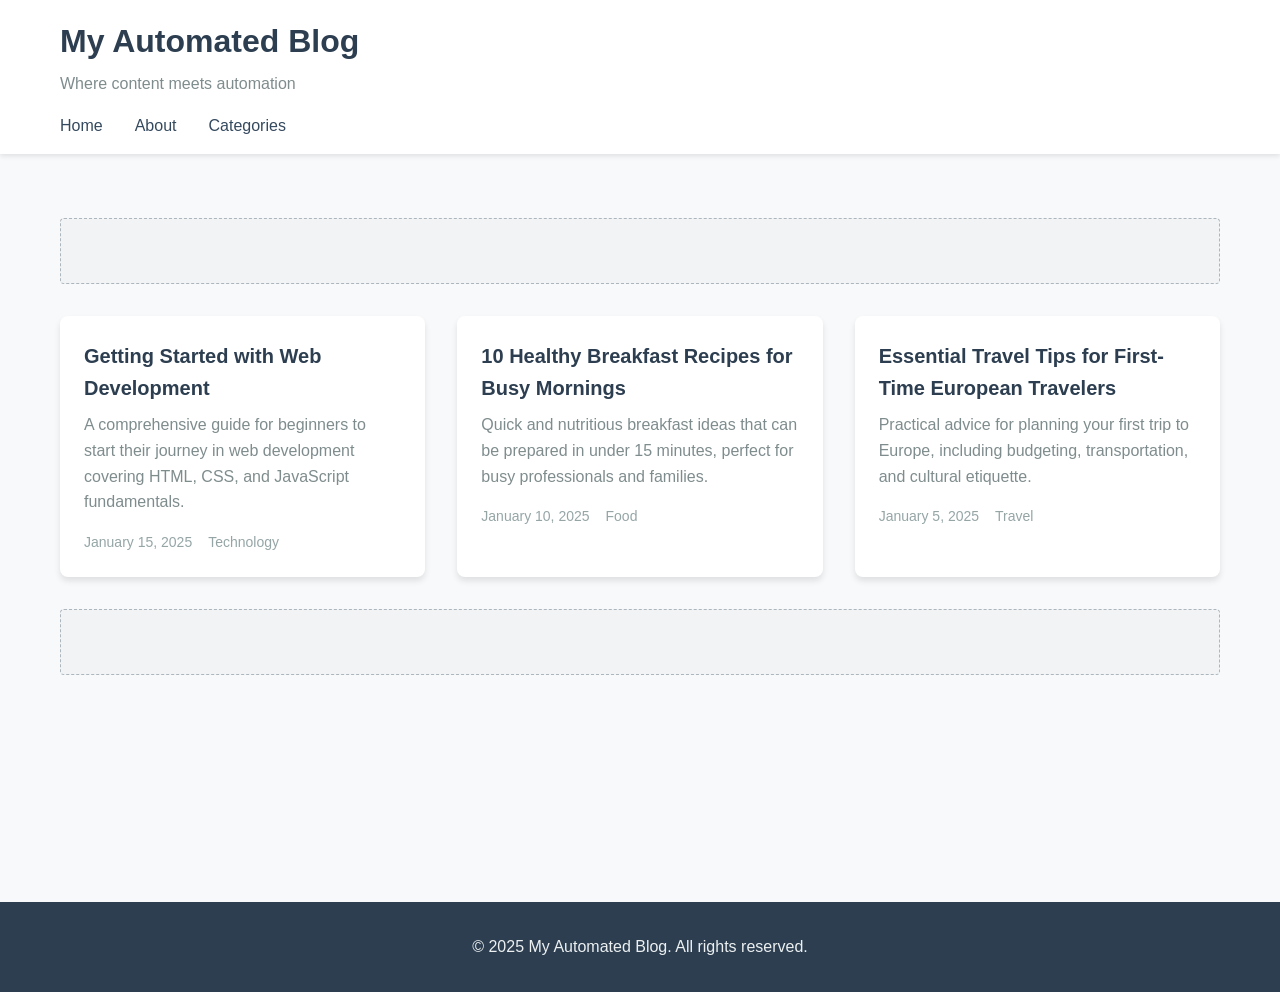
==== index.html @ 3c10f1da "**Automated Blog Theme with JSON-Driven Content and AI-Ready Structure** - Added `index.html` with d" ====
<!DOCTYPE html>
<html lang="en">
<head>
    <meta charset="UTF-8">
    <meta name="viewport" content="width=device-width, initial-scale=1.0">
    <title>My Automated Blog</title>
    <meta name="description" content="A static blog powered by JSON content">
    <link rel="stylesheet" href="theme.css">
</head>
<body>
    <header class="site-header">
        <div class="container">
            <h1 class="site-title">My Automated Blog</h1>
            <p class="site-tagline">Where content meets automation</p>
            <nav class="nav">
                <ul>
                    <li><a href="index.html">Home</a></li>
                    <li><a href="#">About</a></li>
                    <li><a href="#">Categories</a></li>
                </ul>
            </nav>
        </div>
    </header>

    <main class="main-content">
        <div class="container">
            <div id="adsense-top" class="adsense-placeholder">
                <!-- AdSense Top Placeholder -->
            </div>
            
            <section class="posts-grid" id="posts-container">
                <!-- Posts will be rendered here by JavaScript -->
            </section>
            
            <div id="adsense-bottom" class="adsense-placeholder">
                <!-- AdSense Bottom Placeholder -->
            </div>
        </div>
    </main>

    <footer class="site-footer">
        <div class="container">
            <p>&copy; 2025 My Automated Blog. All rights reserved.</p>
        </div>
    </footer>

    <script src="js/render.js"></script>
</body>
</html>
---- theme.css ----
/* Reset and base styles */
* {
    margin: 0;
    padding: 0;
    box-sizing: border-box;
}

body {
    font-family: 'Segoe UI', Tahoma, Geneva, Verdana, sans-serif;
    line-height: 1.6;
    color: #333;
    background-color: #f8f9fa;
}

.container {
    max-width: 1200px;
    margin: 0 auto;
    padding: 0 20px;
}

/* Header styles */
.site-header {
    background-color: #fff;
    box-shadow: 0 2px 5px rgba(0,0,0,0.1);
    padding: 1rem 0;
    position: sticky;
    top: 0;
    z-index: 100;
}

.site-title {
    font-size: 2rem;
    color: #2c3e50;
    margin-bottom: 0.25rem;
}

.site-tagline {
    color: #7f8c8d;
    margin-bottom: 1rem;
}

.nav ul {
    display: flex;
    list-style: none;
    gap: 2rem;
}

.nav a {
    text-decoration: none;
    color: #34495e;
    font-weight: 500;
    transition: color 0.3s;
}

.nav a:hover {
    color: #3498db;
}

/* Main content */
.main-content {
    padding: 2rem 0;
    min-height: calc(100vh - 200px);
}

/* Posts grid */
.posts-grid {
    display: grid;
    grid-template-columns: repeat(auto-fill, minmax(300px, 1fr));
    gap: 2rem;
    margin: 2rem 0;
}

.post-card {
    background: #fff;
    border-radius: 8px;
    box-shadow: 0 4px 6px rgba(0,0,0,0.1);
    overflow: hidden;
    transition: transform 0.3s, box-shadow 0.3s;
}

.post-card:hover {
    transform: translateY(-5px);
    box-shadow: 0 8px 15px rgba(0,0,0,0.15);
}

.post-card-image {
    width: 100%;
    height: 200px;
    object-fit: cover;
    display: block;
}

.post-card-content {
    padding: 1.5rem;
}

.post-card-title {
    font-size: 1.25rem;
    margin-bottom: 0.5rem;
    color: #2c3e50;
}

.post-card-title a {
    text-decoration: none;
    color: inherit;
}

.post-card-title a:hover {
    color: #3498db;
}

.post-card-excerpt {
    color: #7f8c8d;
    margin-bottom: 1rem;
}

.post-card-meta {
    display: flex;
    gap: 1rem;
    font-size: 0.875rem;
    color: #95a5a6;
}

/* Single post styles */
.post {
    background: #fff;
    border-radius: 8px;
    box-shadow: 0 4px 6px rgba(0,0,0,0.1);
    padding: 2rem;
    max-width: 800px;
    margin: 0 auto;
}

.post-header {
    margin-bottom: 2rem;
    padding-bottom: 1rem;
    border-bottom: 1px solid #ecf0f1;
}

.post-header h1 {
    font-size: 2.5rem;
    margin-bottom: 1rem;
    color: #2c3e50;
}

.post-meta {
    display: flex;
    gap: 1.5rem;
    color: #7f8c8d;
    font-size: 0.9rem;
}

.post-image {
    margin: 1.5rem 0;
    text-align: center;
}

.post-image img {
    max-width: 100%;
    height: auto;
    border-radius: 8px;
    box-shadow: 0 4px 6px rgba(0,0,0,0.1);
}

.post-content {
    margin: 2rem 0;
    line-height: 1.8;
}

.post-content p {
    margin-bottom: 1rem;
}

.post-content h2 {
    margin: 2rem 0 1rem 0;
    color: #2c3e50;
    font-size: 1.75rem;
}

.post-content h3 {
    margin: 1.5rem 0 0.5rem 0;
    color: #34495e;
    font-size: 1.5rem;
}

.post-content ul, .post-content ol {
    margin: 1rem 0 1rem 2rem;
}

.post-content li {
    margin-bottom: 0.5rem;
}

.post-tags {
    margin: 2rem 0;
    padding: 1rem 0;
    border-top: 1px solid #ecf0f1;
    border-bottom: 1px solid #ecf0f1;
}

.post-tags span {
    display: inline-block;
    background: #e0e7ff;
    color: #4f46e5;
    padding: 0.25rem 0.75rem;
    border-radius: 20px;
    margin: 0.25rem;
    font-size: 0.875rem;
}

.related-posts {
    margin: 3rem 0;
}

.related-posts h3 {
    margin-bottom: 1rem;
    color: #2c3e50;
}

.related-posts-grid {
    display: grid;
    grid-template-columns: repeat(auto-fill, minmax(250px, 1fr));
    gap: 1.5rem;
}

.related-post-card {
    background: #f8f9fa;
    border-radius: 8px;
    padding: 1rem;
    border: 1px solid #e2e8f0;
}

.related-post-card h4 {
    margin-bottom: 0.5rem;
}

.related-post-card h4 a {
    text-decoration: none;
    color: #3498db;
}

.related-post-card h4 a:hover {
    text-decoration: underline;
}

/* AdSense placeholders */
.adsense-placeholder {
    background: #f1f3f4;
    border: 1px dashed #adb5bd;
    padding: 2rem;
    text-align: center;
    color: #6c757d;
    margin: 2rem 0;
    border-radius: 4px;
}

/* Footer */
.site-footer {
    background: #2c3e50;
    color: #ecf0f1;
    padding: 2rem 0;
    margin-top: 3rem;
}

.site-footer .container {
    text-align: center;
}

/* Responsive design */
@media (max-width: 768px) {
    .nav ul {
        flex-direction: column;
        gap: 0.5rem;
    }
    
    .posts-grid {
        grid-template-columns: 1fr;
    }
    
    .post-meta {
        flex-direction: column;
        gap: 0.5rem;
    }
    
    .post {
        padding: 1rem;
    }
    
    .post-header h1 {
        font-size: 2rem;
    }
}

@media (max-width: 480px) {
    .container {
        padding: 0 15px;
    }
    
    .site-title {
        font-size: 1.5rem;
    }
}
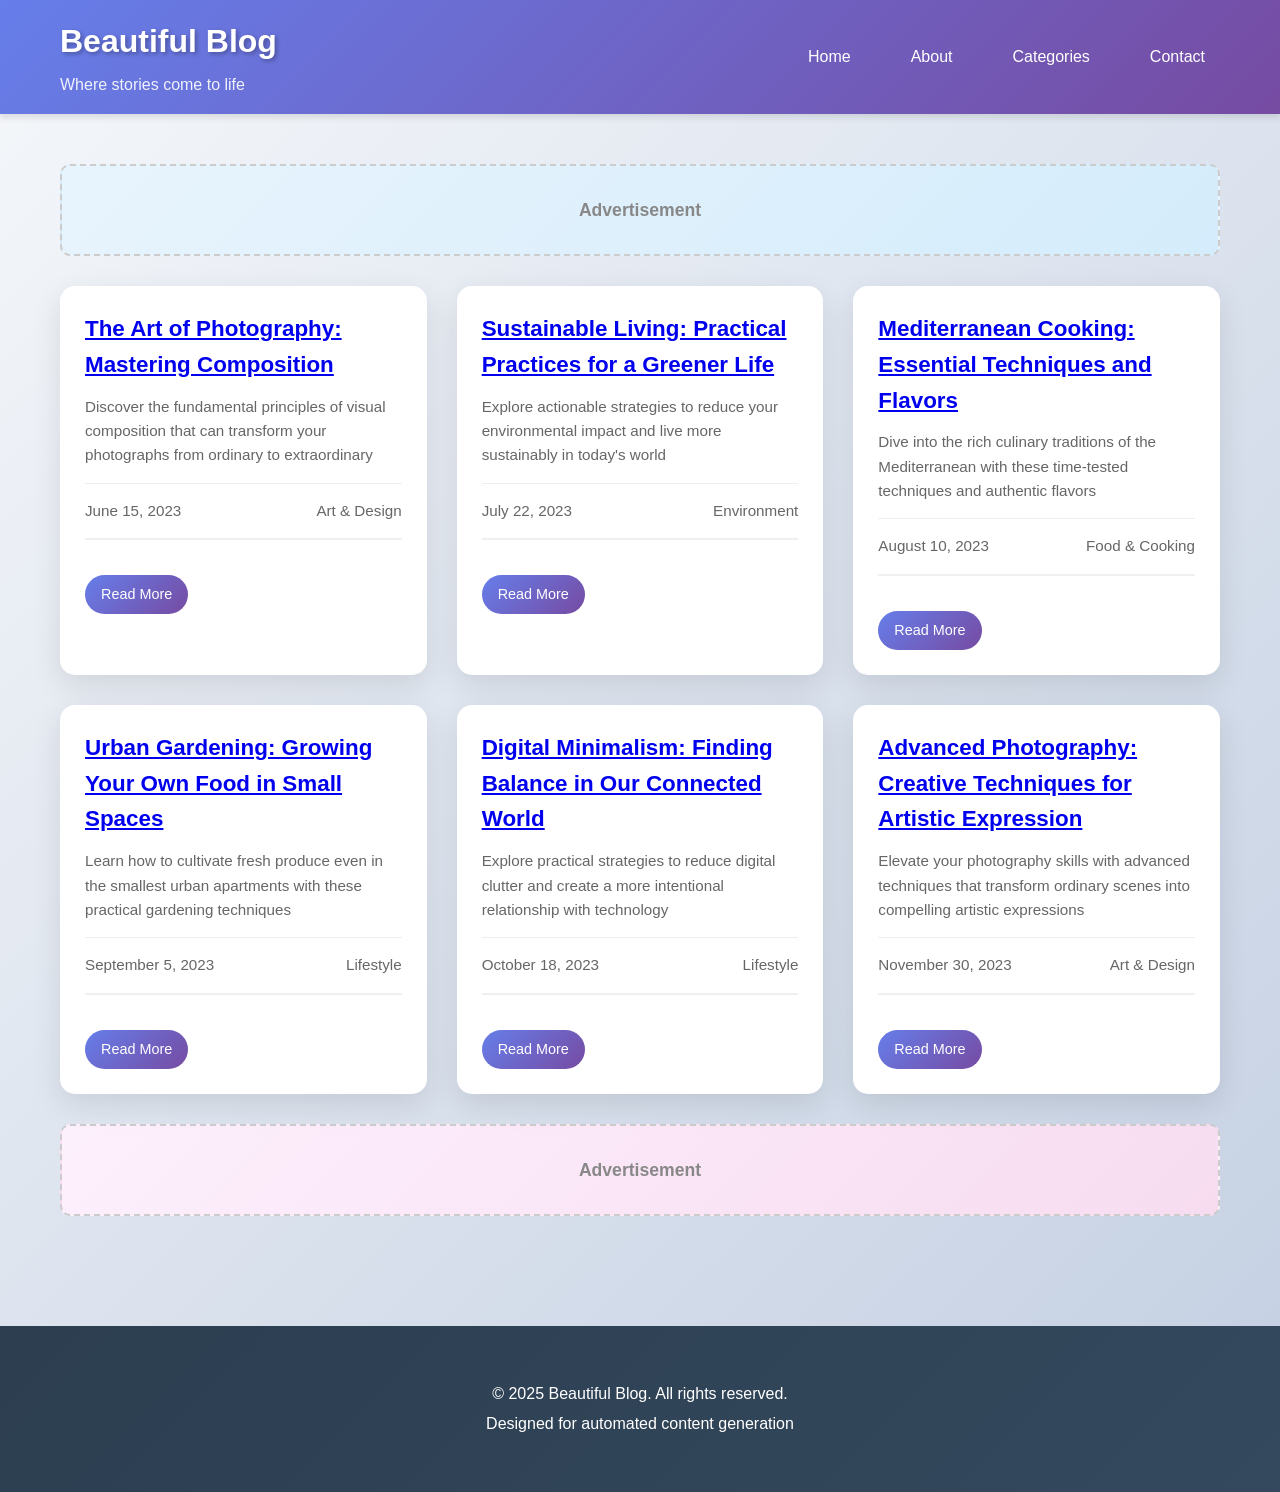
==== commit 0c3d33e3: "**Enhanced Blog Design with Rich Content and Responsive Layout** - Updated `theme.css` with modern g" ====
--- a/index.html
+++ b/index.html
@@ -3,44 +3,48 @@
 <head>
     <meta charset="UTF-8">
     <meta name="viewport" content="width=device-width, initial-scale=1.0">
-    <title>My Automated Blog</title>
-    <meta name="description" content="A static blog powered by JSON content">
+    <title>Beautiful Blog</title>
+    <meta name="description" content="A beautiful, automated blog powered by JSON content">
     <link rel="stylesheet" href="theme.css">
 </head>
 <body>
-    <header class="site-header">
-        <div class="container">
-            <h1 class="site-title">My Automated Blog</h1>
-            <p class="site-tagline">Where content meets automation</p>
-            <nav class="nav">
+    <header>
+        <div class="navbar">
+            <div>
+                <h1>Beautiful Blog</h1>
+                <div class="tagline">Where stories come to life</div>
+            </div>
+            <nav>
                 <ul>
                     <li><a href="index.html">Home</a></li>
                     <li><a href="#">About</a></li>
                     <li><a href="#">Categories</a></li>
+                    <li><a href="#">Contact</a></li>
                 </ul>
             </nav>
         </div>
     </header>
 
-    <main class="main-content">
+    <div class="container">
+        <div class="ad-placeholder top">
+            <!-- AdSense Top Placeholder -->
+            <strong>Advertisement</strong>
+        </div>
+        
+        <div class="post-grid" id="posts-container">
+            <!-- Posts will be rendered here by JavaScript -->
+        </div>
+        
+        <div class="ad-placeholder bottom">
+            <!-- AdSense Bottom Placeholder -->
+            <strong>Advertisement</strong>
+        </div>
+    </div>
+
+    <footer>
         <div class="container">
-            <div id="adsense-top" class="adsense-placeholder">
-                <!-- AdSense Top Placeholder -->
-            </div>
-            
-            <section class="posts-grid" id="posts-container">
-                <!-- Posts will be rendered here by JavaScript -->
-            </section>
-            
-            <div id="adsense-bottom" class="adsense-placeholder">
-                <!-- AdSense Bottom Placeholder -->
-            </div>
-        </div>
-    </main>
-
-    <footer class="site-footer">
-        <div class="container">
-            <p>&copy; 2025 My Automated Blog. All rights reserved.</p>
+            <p>&copy; 2025 Beautiful Blog. All rights reserved.</p>
+            <p>Designed for automated content generation</p>
         </div>
     </footer>
 
--- a/theme.css
+++ b/theme.css
@@ -1,302 +1,366 @@
-/* Reset and base styles */
+/* Base styles */
 * {
-    margin: 0;
-    padding: 0;
-    box-sizing: border-box;
+  margin: 0;
+  padding: 0;
+  box-sizing: border-box;
 }
 
 body {
-    font-family: 'Segoe UI', Tahoma, Geneva, Verdana, sans-serif;
-    line-height: 1.6;
-    color: #333;
-    background-color: #f8f9fa;
+  font-family: 'Segoe UI', Tahoma, Geneva, Verdana, sans-serif;
+  line-height: 1.6;
+  color: #333;
+  background: linear-gradient(135deg, #f5f7fa 0%, #c3cfe2 100%);
+  min-height: 100vh;
 }
 
 .container {
-    max-width: 1200px;
-    margin: 0 auto;
-    padding: 0 20px;
+  max-width: 1200px;
+  margin: 0 auto;
+  padding: 20px;
 }
 
 /* Header styles */
-.site-header {
-    background-color: #fff;
-    box-shadow: 0 2px 5px rgba(0,0,0,0.1);
-    padding: 1rem 0;
-    position: sticky;
-    top: 0;
-    z-index: 100;
-}
-
-.site-title {
-    font-size: 2rem;
-    color: #2c3e50;
-    margin-bottom: 0.25rem;
-}
-
-.site-tagline {
-    color: #7f8c8d;
-    margin-bottom: 1rem;
-}
-
-.nav ul {
-    display: flex;
-    list-style: none;
-    gap: 2rem;
-}
-
-.nav a {
-    text-decoration: none;
-    color: #34495e;
-    font-weight: 500;
-    transition: color 0.3s;
-}
-
-.nav a:hover {
-    color: #3498db;
-}
-
-/* Main content */
-.main-content {
-    padding: 2rem 0;
-    min-height: calc(100vh - 200px);
-}
-
-/* Posts grid */
-.posts-grid {
-    display: grid;
-    grid-template-columns: repeat(auto-fill, minmax(300px, 1fr));
-    gap: 2rem;
-    margin: 2rem 0;
+header {
+  background: linear-gradient(135deg, #667eea 0%, #764ba2 100%);
+  color: white;
+  padding: 1rem 0;
+  box-shadow: 0 4px 6px rgba(0, 0, 0, 0.1);
+}
+
+.navbar {
+  display: flex;
+  justify-content: space-between;
+  align-items: center;
+  max-width: 1200px;
+  margin: 0 auto;
+  padding: 0 20px;
+}
+
+.navbar h1 {
+  font-size: 2rem;
+  font-weight: 700;
+  text-shadow: 2px 2px 4px rgba(0, 0, 0, 0.3);
+}
+
+.navbar .tagline {
+  font-size: 1rem;
+  opacity: 0.9;
+  margin-top: 5px;
+}
+
+nav ul {
+  display: flex;
+  list-style: none;
+  gap: 30px;
+}
+
+nav ul li {
+  display: inline;
+}
+
+nav ul li a {
+  color: white;
+  text-decoration: none;
+  font-weight: 500;
+  padding: 10px 15px;
+  border-radius: 25px;
+  transition: all 0.3s ease;
+  position: relative;
+}
+
+nav ul li a:hover {
+  background: rgba(255, 255, 255, 0.2);
+  transform: translateY(-2px);
+}
+
+/* Post grid */
+.post-grid {
+  display: grid;
+  grid-template-columns: repeat(auto-fill, minmax(350px, 1fr));
+  gap: 30px;
+  margin: 30px 0;
 }
 
 .post-card {
-    background: #fff;
-    border-radius: 8px;
-    box-shadow: 0 4px 6px rgba(0,0,0,0.1);
-    overflow: hidden;
-    transition: transform 0.3s, box-shadow 0.3s;
+  background: white;
+  border-radius: 15px;
+  box-shadow: 0 10px 30px rgba(0, 0, 0, 0.1);
+  overflow: hidden;
+  transition: all 0.3s ease;
+  position: relative;
 }
 
 .post-card:hover {
-    transform: translateY(-5px);
-    box-shadow: 0 8px 15px rgba(0,0,0,0.15);
-}
-
-.post-card-image {
-    width: 100%;
-    height: 200px;
-    object-fit: cover;
-    display: block;
-}
-
-.post-card-content {
-    padding: 1.5rem;
-}
-
-.post-card-title {
-    font-size: 1.25rem;
-    margin-bottom: 0.5rem;
-    color: #2c3e50;
-}
-
-.post-card-title a {
-    text-decoration: none;
-    color: inherit;
-}
-
-.post-card-title a:hover {
-    color: #3498db;
-}
-
-.post-card-excerpt {
-    color: #7f8c8d;
-    margin-bottom: 1rem;
-}
-
-.post-card-meta {
-    display: flex;
-    gap: 1rem;
-    font-size: 0.875rem;
-    color: #95a5a6;
-}
-
-/* Single post styles */
-.post {
-    background: #fff;
-    border-radius: 8px;
-    box-shadow: 0 4px 6px rgba(0,0,0,0.1);
-    padding: 2rem;
-    max-width: 800px;
-    margin: 0 auto;
-}
-
-.post-header {
-    margin-bottom: 2rem;
-    padding-bottom: 1rem;
-    border-bottom: 1px solid #ecf0f1;
-}
-
-.post-header h1 {
-    font-size: 2.5rem;
-    margin-bottom: 1rem;
-    color: #2c3e50;
+  transform: translateY(-10px);
+  box-shadow: 0 20px 40px rgba(0, 0, 0, 0.15);
+}
+
+.post-card img {
+  width: 100%;
+  height: 220px;
+  object-fit: cover;
+  transition: transform 0.3s ease;
+}
+
+.post-card:hover img {
+  transform: scale(1.05);
+}
+
+.post-content {
+  padding: 25px;
+}
+
+.post-content h2 {
+  margin-bottom: 12px;
+  color: #2c3e50;
+  font-size: 1.4rem;
+  transition: color 0.3s ease;
+}
+
+.post-card:hover .post-content h2 {
+  color: #667eea;
+}
+
+.post-content p {
+  color: #666;
+  font-size: 0.95rem;
+  line-height: 1.6;
+  margin-bottom: 15px;
 }
 
 .post-meta {
-    display: flex;
-    gap: 1.5rem;
-    color: #7f8c8d;
-    font-size: 0.9rem;
-}
-
-.post-image {
-    margin: 1.5rem 0;
-    text-align: center;
-}
-
-.post-image img {
-    max-width: 100%;
-    height: auto;
-    border-radius: 8px;
-    box-shadow: 0 4px 6px rgba(0,0,0,0.1);
-}
-
-.post-content {
-    margin: 2rem 0;
-    line-height: 1.8;
-}
-
-.post-content p {
-    margin-bottom: 1rem;
-}
-
-.post-content h2 {
-    margin: 2rem 0 1rem 0;
-    color: #2c3e50;
-    font-size: 1.75rem;
-}
-
-.post-content h3 {
-    margin: 1.5rem 0 0.5rem 0;
-    color: #34495e;
-    font-size: 1.5rem;
-}
-
-.post-content ul, .post-content ol {
-    margin: 1rem 0 1rem 2rem;
-}
-
-.post-content li {
-    margin-bottom: 0.5rem;
-}
-
-.post-tags {
-    margin: 2rem 0;
-    padding: 1rem 0;
-    border-top: 1px solid #ecf0f1;
-    border-bottom: 1px solid #ecf0f1;
-}
-
-.post-tags span {
-    display: inline-block;
-    background: #e0e7ff;
-    color: #4f46e5;
-    padding: 0.25rem 0.75rem;
-    border-radius: 20px;
-    margin: 0.25rem;
-    font-size: 0.875rem;
+  display: flex;
+  justify-content: space-between;
+  align-items: center;
+  color: #999;
+  font-size: 0.85rem;
+  border-top: 1px solid #eee;
+  padding-top: 15px;
+}
+
+.read-more {
+  display: inline-block;
+  background: linear-gradient(135deg, #667eea 0%, #764ba2 100%);
+  color: white;
+  text-decoration: none;
+  padding: 8px 16px;
+  border-radius: 20px;
+  font-size: 0.9rem;
+  transition: all 0.3s ease;
+  margin-top: 10px;
+}
+
+.read-more:hover {
+  transform: translateY(-2px);
+  box-shadow: 0 5px 15px rgba(102, 126, 234, 0.4);
+}
+
+/* Single post page */
+.post-page {
+  max-width: 800px;
+  margin: 30px auto;
+  background: white;
+  padding: 40px;
+  border-radius: 15px;
+  box-shadow: 0 10px 30px rgba(0, 0, 0, 0.1);
+  position: relative;
+}
+
+.post-page img {
+  width: 100%;
+  max-height: 450px;
+  object-fit: cover;
+  border-radius: 10px;
+  margin: 25px 0;
+  box-shadow: 0 5px 15px rgba(0, 0, 0, 0.1);
+}
+
+.post-page h1 {
+  margin: 25px 0;
+  color: #2c3e50;
+  font-size: 2.2rem;
+  line-height: 1.3;
+  text-shadow: 1px 1px 2px rgba(0, 0, 0, 0.1);
+}
+
+.post-meta {
+  color: #666;
+  font-size: 0.95rem;
+  margin-bottom: 25px;
+  padding-bottom: 15px;
+  border-bottom: 2px solid #f0f0f0;
+  display: flex;
+  justify-content: space-between;
+  align-items: center;
+}
+
+.post-content-full {
+  line-height: 1.8;
+  color: #444;
+  font-size: 1.1rem;
+}
+
+.post-content-full p {
+  margin-bottom: 20px;
+}
+
+.ad-placeholder {
+  background: linear-gradient(135deg, #f0f0f0 0%, #e0e0e0 100%);
+  padding: 30px;
+  text-align: center;
+  margin: 30px 0;
+  border: 2px dashed #ccc;
+  border-radius: 10px;
+  color: #888;
+  font-weight: 500;
+  font-size: 1.1rem;
+}
+
+.ad-placeholder.top {
+  background: linear-gradient(135deg, #e8f4fd 0%, #d4ecfb 100%);
+}
+
+.ad-placeholder.mid {
+  background: linear-gradient(135deg, #f0fdf4 0%, #dcf7e0 100%);
+}
+
+.ad-placeholder.bottom {
+  background: linear-gradient(135deg, #fdf0fd 0%, #f7dcf0 100%);
 }
 
 .related-posts {
-    margin: 3rem 0;
+  margin-top: 40px;
+  padding-top: 30px;
+  border-top: 2px solid #f0f0f0;
 }
 
 .related-posts h3 {
-    margin-bottom: 1rem;
-    color: #2c3e50;
-}
-
-.related-posts-grid {
-    display: grid;
-    grid-template-columns: repeat(auto-fill, minmax(250px, 1fr));
-    gap: 1.5rem;
-}
-
-.related-post-card {
-    background: #f8f9fa;
-    border-radius: 8px;
-    padding: 1rem;
-    border: 1px solid #e2e8f0;
-}
-
-.related-post-card h4 {
-    margin-bottom: 0.5rem;
-}
-
-.related-post-card h4 a {
-    text-decoration: none;
-    color: #3498db;
-}
-
-.related-post-card h4 a:hover {
-    text-decoration: underline;
-}
-
-/* AdSense placeholders */
-.adsense-placeholder {
-    background: #f1f3f4;
-    border: 1px dashed #adb5bd;
-    padding: 2rem;
-    text-align: center;
-    color: #6c757d;
-    margin: 2rem 0;
-    border-radius: 4px;
+  margin-bottom: 20px;
+  color: #2c3e50;
+  font-size: 1.4rem;
+}
+
+.related-posts ul {
+  list-style: none;
+}
+
+.related-posts ul li {
+  margin-bottom: 15px;
+  padding: 15px;
+  background: #f8f9fa;
+  border-radius: 8px;
+  border-left: 4px solid #667eea;
+}
+
+.related-posts ul li a {
+  text-decoration: none;
+  color: #007bff;
+  font-weight: 500;
+  transition: color 0.3s ease;
+}
+
+.related-posts ul li a:hover {
+  color: #667eea;
+  text-decoration: underline;
+}
+
+/* Tags styling */
+.tags-list {
+  display: flex;
+  flex-wrap: wrap;
+  gap: 10px;
+  margin-top: 10px;
+}
+
+.tag {
+  display: inline-block;
+  background: linear-gradient(135deg, #667eea 0%, #764ba2 100%);
+  color: white;
+  padding: 5px 12px;
+  border-radius: 20px;
+  font-size: 0.85rem;
+  font-weight: 500;
 }
 
 /* Footer */
-.site-footer {
-    background: #2c3e50;
-    color: #ecf0f1;
-    padding: 2rem 0;
-    margin-top: 3rem;
-}
-
-.site-footer .container {
-    text-align: center;
+footer {
+  background: linear-gradient(135deg, #2c3e50 0%, #34495e 100%);
+  color: white;
+  text-align: center;
+  padding: 30px;
+  margin-top: 60px;
+}
+
+footer p {
+  margin: 5px 0;
 }
 
 /* Responsive design */
 @media (max-width: 768px) {
-    .nav ul {
-        flex-direction: column;
-        gap: 0.5rem;
-    }
-    
-    .posts-grid {
-        grid-template-columns: 1fr;
-    }
-    
-    .post-meta {
-        flex-direction: column;
-        gap: 0.5rem;
-    }
-    
-    .post {
-        padding: 1rem;
-    }
-    
-    .post-header h1 {
-        font-size: 2rem;
-    }
-}
-
-@media (max-width: 480px) {
-    .container {
-        padding: 0 15px;
-    }
-    
-    .site-title {
-        font-size: 1.5rem;
-    }
+  .post-grid {
+    grid-template-columns: 1fr;
+    gap: 20px;
+  }
+  
+  .navbar {
+    flex-direction: column;
+    gap: 15px;
+  }
+  
+  .post-page {
+    margin: 20px;
+    padding: 25px;
+  }
+  
+  nav ul {
+    gap: 15px;
+    flex-wrap: wrap;
+    justify-content: center;
+  }
+  
+  .post-page h1 {
+    font-size: 1.8rem;
+  }
+}
+
+/* Animation for loading */
+@keyframes fadeIn {
+  from {
+    opacity: 0;
+    transform: translateY(20px);
+  }
+  to {
+    opacity: 1;
+    transform: translateY(0);
+  }
+}
+
+.post-card {
+  animation: fadeIn 0.6s ease-out;
+}
+
+/* Content styling */
+.post-content-full h2,
+.post-content-full h3 {
+  color: #2c3e50;
+  margin: 25px 0 15px 0;
+}
+
+.post-content-full ul,
+.post-content-full ol {
+  margin: 15px 0;
+  padding-left: 30px;
+}
+
+.post-content-full li {
+  margin-bottom: 8px;
+}
+
+.post-content-full blockquote {
+  border-left: 4px solid #667eea;
+  padding: 15px 20px;
+  margin: 20px 0;
+  background: #f8f9fa;
+  font-style: italic;
+  color: #666;
 }
